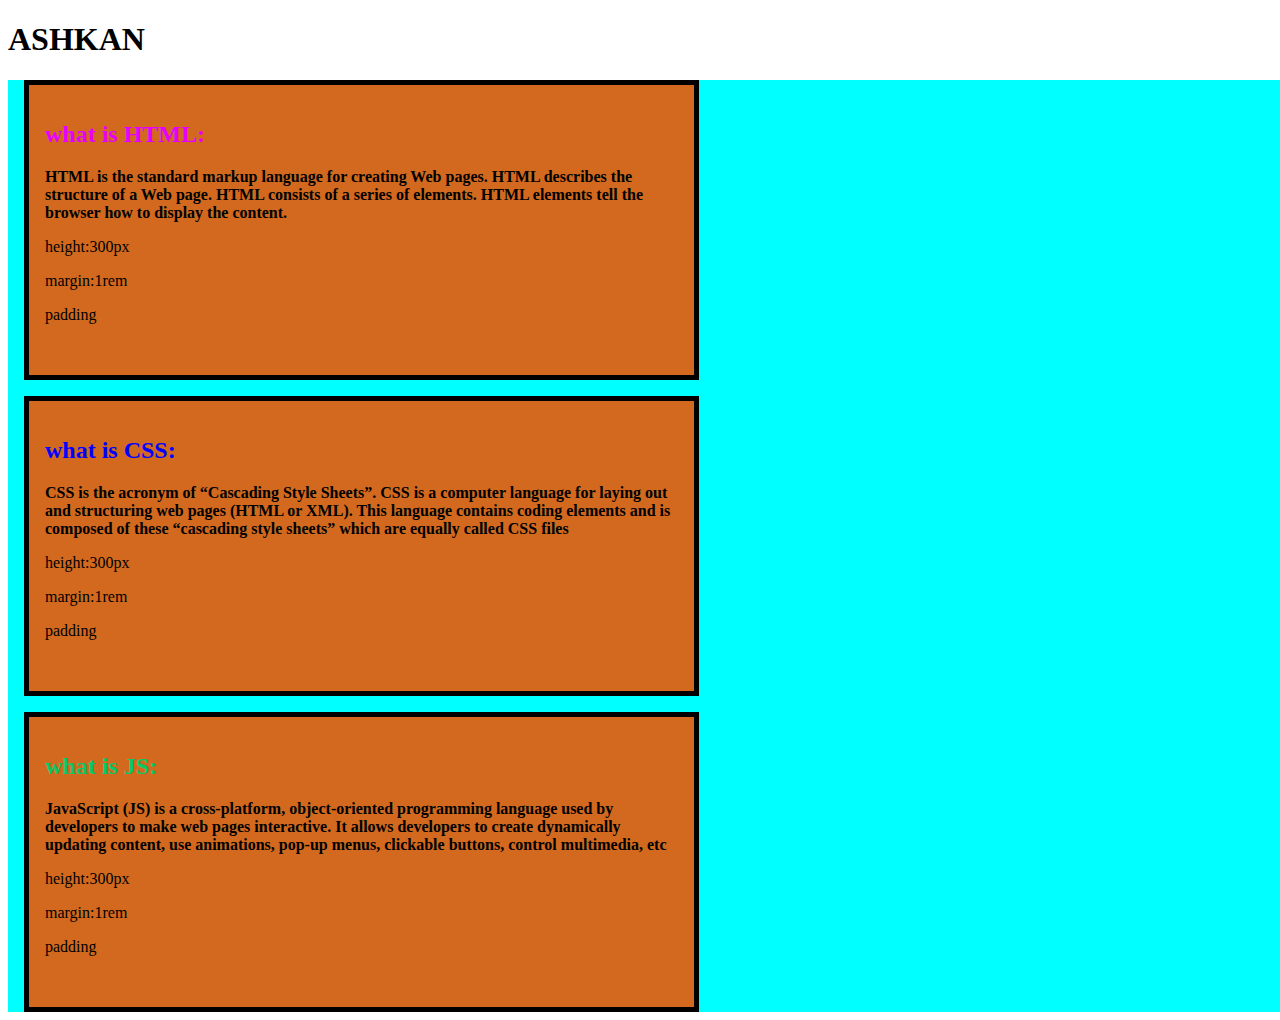
==== Index.html @ 7d00a2db "compeleted" ====
<!DOCTYPE html>
<html lang="en">
<head>
    <meta charset="UTF-8">
    <meta name="viewport" content="width=device-width, initial-scale=1.0">
    <title>assigment for CSS</title>
    <link rel="stylesheet" href="index.css">
</head>
<body>
    <h1>ASHKAN</h1>
    <div class="main-page">
        <div class="box first">
            <h2 id="h-1">what is HTML:</h2>
            <p id="p-1-1">HTML is the standard markup language for creating Web pages. HTML describes the structure of a Web page. HTML consists of a series of elements. HTML elements tell the browser how to display the content.</p>
            <p>height:300px</p>
            <p>margin:1rem</p>
            <p>padding</p>
        </div>
        <div class="box second">
            <h2 id="h-2">what is CSS:</h2>
            <p id="p-2-1">CSS is the acronym of “Cascading Style Sheets”. CSS is a computer language for laying out and structuring web pages (HTML or XML). This language contains coding elements and is composed of these “cascading style sheets” which are equally called CSS files </p>
            <p>height:300px</p>
            <p>margin:1rem</p>
            <p>padding</p>    
        </div>
        <div class="box third">
            <h2 id="h-3">what is JS:</h2>
            <p id="p-3-1"> JavaScript (JS) is a cross-platform, object-oriented programming language used by developers to make web pages interactive. It allows developers to create dynamically updating content, use animations, pop-up menus, clickable buttons, control multimedia, etc</p>
            <p>height:300px</p>
            <p>margin:1rem</p>
            <p>padding</p>
        </div>

    </div>
</body>
</html>
---- index.css ----
.main-page
{
    height: 932px;
    background-color: aqua;
    width: 150vh;
    
    
    
}
.box
{
    height: 300px;
    background-color: chocolate;
    margin: 1rem;
    padding: 1rem;
    border: 5px solid black;
    width: 50%;
    box-sizing: border-box;
}

#h-1
{
    color: rgb(230, 0, 255);
}

#h-2
{
    color: blue;
}

#h-3
{
    color: rgb(10, 199, 104);
}

#p-1-1
{
    font-weight: 700;
}

#p-2-1
{
    font-weight: 700;
}

#p-3-1
{
    font-weight: 700;
}
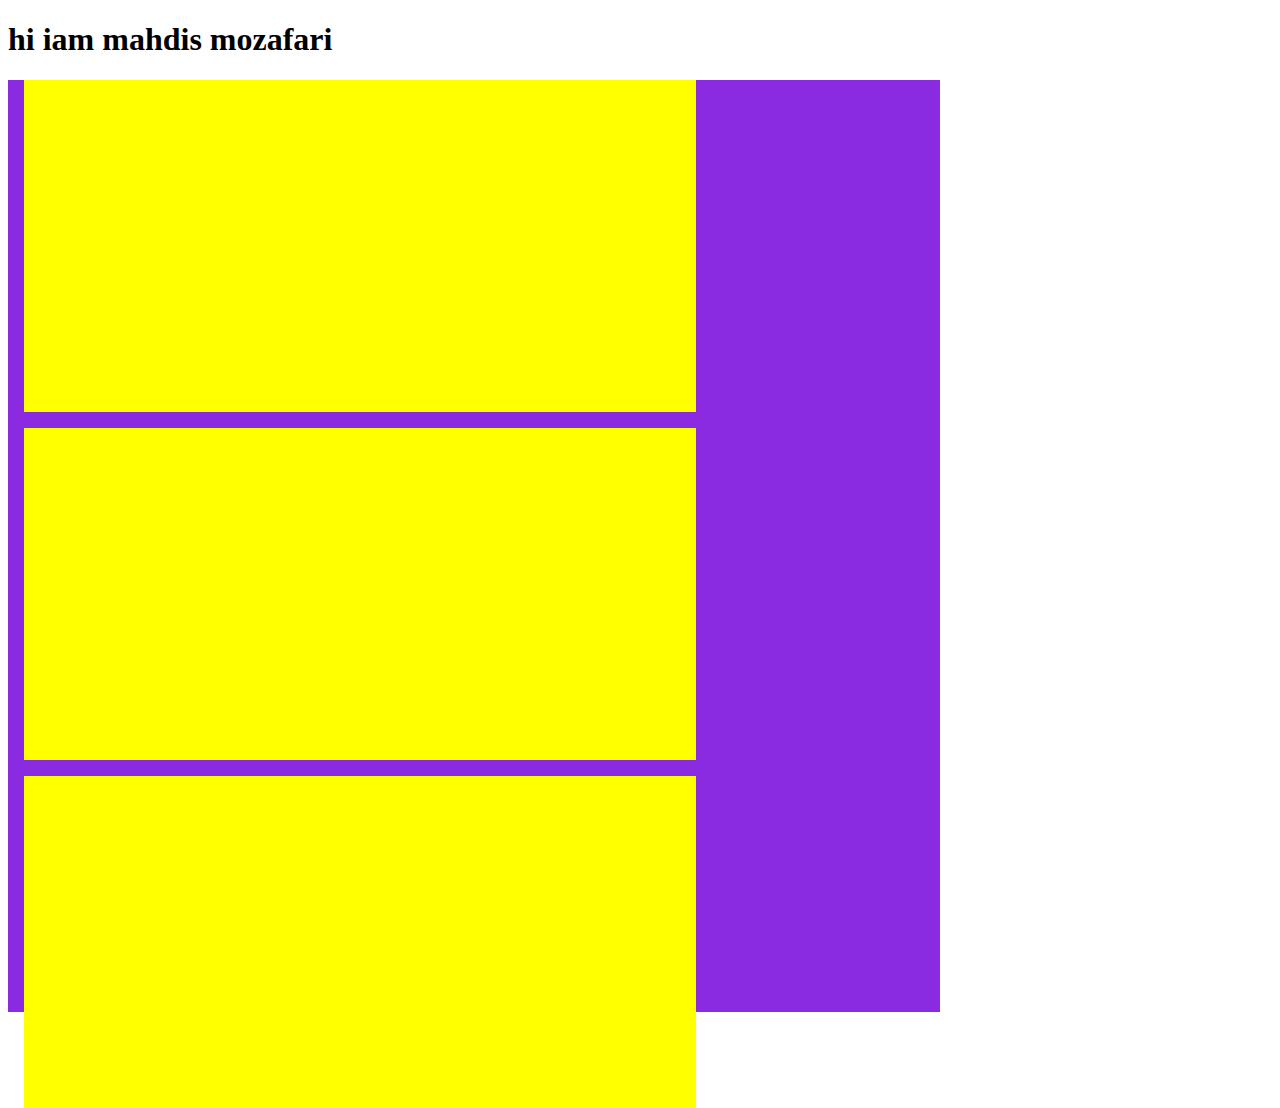
==== commit 9d77d01c: "Start coding" ====
--- a/Index.html
+++ b/Index.html
@@ -3,34 +3,15 @@
 <head>
     <meta charset="UTF-8">
     <meta name="viewport" content="width=device-width, initial-scale=1.0">
-    <title>assigment for CSS</title>
+    <title>Document</title>
     <link rel="stylesheet" href="index.css">
 </head>
 <body>
-    <h1>ASHKAN</h1>
-    <div class="main-page">
-        <div class="box first">
-            <h2 id="h-1">what is HTML:</h2>
-            <p id="p-1-1">HTML is the standard markup language for creating Web pages. HTML describes the structure of a Web page. HTML consists of a series of elements. HTML elements tell the browser how to display the content.</p>
-            <p>height:300px</p>
-            <p>margin:1rem</p>
-            <p>padding</p>
-        </div>
-        <div class="box second">
-            <h2 id="h-2">what is CSS:</h2>
-            <p id="p-2-1">CSS is the acronym of “Cascading Style Sheets”. CSS is a computer language for laying out and structuring web pages (HTML or XML). This language contains coding elements and is composed of these “cascading style sheets” which are equally called CSS files </p>
-            <p>height:300px</p>
-            <p>margin:1rem</p>
-            <p>padding</p>    
-        </div>
-        <div class="box third">
-            <h2 id="h-3">what is JS:</h2>
-            <p id="p-3-1"> JavaScript (JS) is a cross-platform, object-oriented programming language used by developers to make web pages interactive. It allows developers to create dynamically updating content, use animations, pop-up menus, clickable buttons, control multimedia, etc</p>
-            <p>height:300px</p>
-            <p>margin:1rem</p>
-            <p>padding</p>
-        </div>
-
+    <h1>hi iam mahdis mozafari</h1>
+    <div class="one">
+        <div class="box"></div>
+        <div class="box"></div>
+        <div class="box"> </div>
     </div>
 </body>
 </html>--- a/index.css
+++ b/index.css
@@ -1,49 +1,13 @@
-.main-page
-{
+.one{
+    width: 932px;
     height: 932px;
-    background-color: aqua;
-    width: 150vh;
-    
-    
-    
+    background-color: blueviolet;
 }
-.box
-{
+.box{
     height: 300px;
-    background-color: chocolate;
     margin: 1rem;
     padding: 1rem;
-    border: 5px solid black;
-    width: 50%;
-    box-sizing: border-box;
-}
-
-#h-1
-{
-    color: rgb(230, 0, 255);
-}
-
-#h-2
-{
-    color: blue;
-}
-
-#h-3
-{
-    color: rgb(10, 199, 104);
-}
-
-#p-1-1
-{
-    font-weight: 700;
-}
-
-#p-2-1
-{
-    font-weight: 700;
-}
-
-#p-3-1
-{
-    font-weight: 700;
+    border: 5px;
+    width: 50vw;
+    background-color: yellow;
 }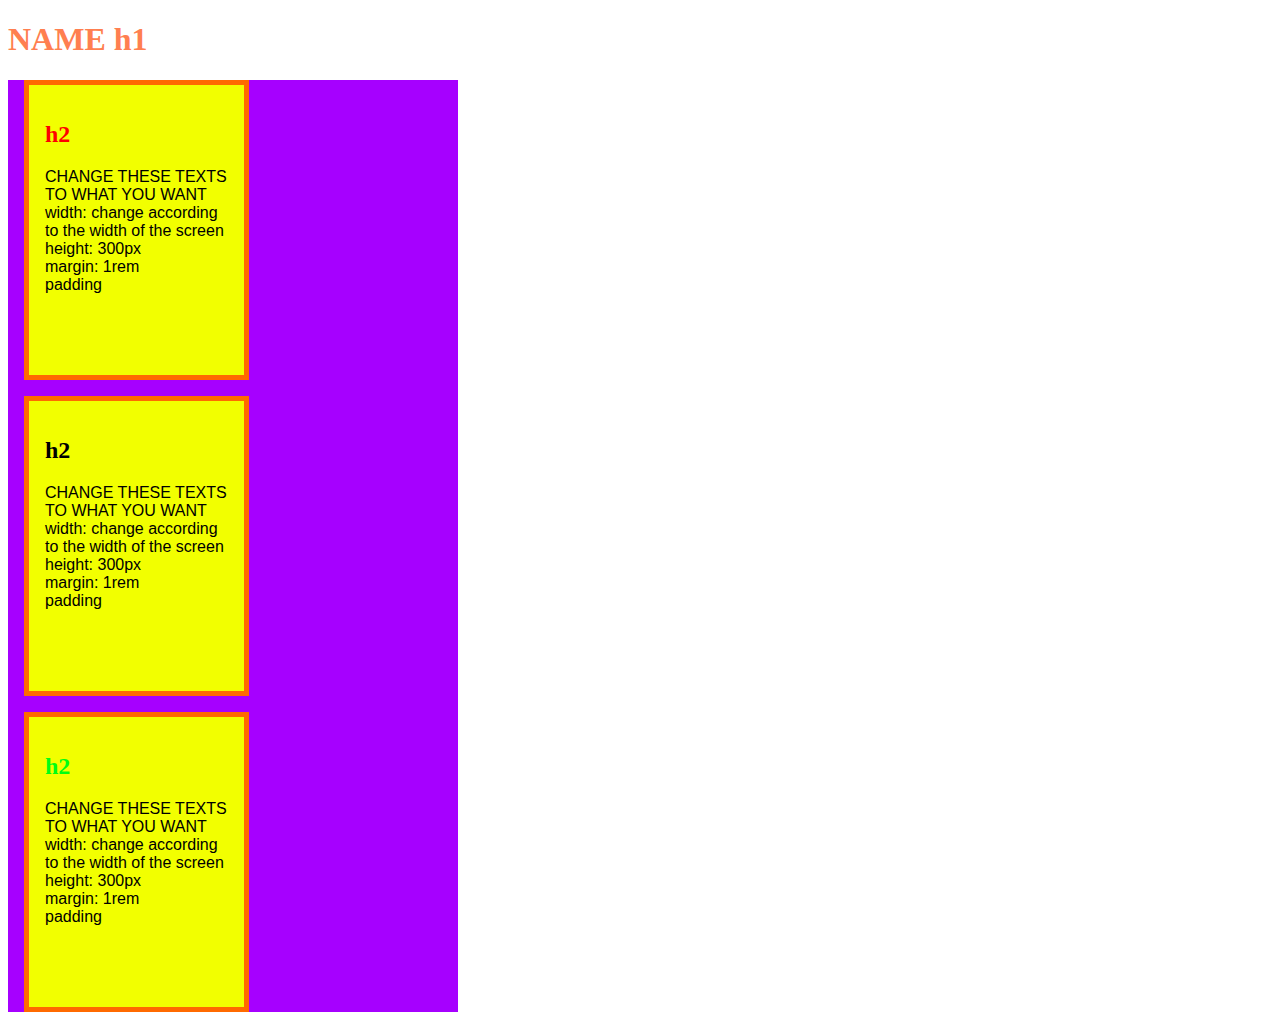
==== commit 1672a471: "Solution" ====
--- a/Index.html
+++ b/Index.html
@@ -4,14 +4,85 @@
     <meta charset="UTF-8">
     <meta name="viewport" content="width=device-width, initial-scale=1.0">
     <title>Document</title>
-    <link rel="stylesheet" href="index.css">
+    
+    <style>
+    @import url('https://fonts.googleapis.com/css2?family=Handjet:wght@300;400;500&display=swap');        
+        h1{
+            color: coral;
+        }
+        .parent{
+            background-color: #a600ff ;
+            width:50vh;
+            height: 932px;
+        }
+        .child{
+            background-color: #f2ff00;
+            width:50% ;
+            height:300px;
+            margin: 1rem ;
+            padding: 1rem;
+            box-sizing: border-box;
+            border: 5px rgb(255, 106, 0) solid;
+        }
+
+        p{
+            font-family: 'Gill Sans', 'Gill Sans MT', Calibri, 'Trebuchet MS', sans-serif;
+            font-weight:500 ;
+
+        }
+        #first{
+            color: red;
+        }
+        #second{
+            color: rgb(0, 255, 17);
+        }
+    </style>
 </head>
 <body>
-    <h1>hi iam mahdis mozafari</h1>
-    <div class="one">
-        <div class="box"></div>
-        <div class="box"></div>
-        <div class="box"> </div>
-    </div>
+<h1>NAME h1</h1>
+<section class="parent">
+    <section class="child">
+        <h2 id="first"> h2</h2>
+        <p>
+            CHANGE THESE TEXTS TO WHAT YOU WANT
+            <br>
+            width: change according to the width of the screen
+            <br>
+            height: 300px
+            <br>
+            margin: 1rem
+            <br>
+            padding
+        </p>
+    </section>
+    <section class="child">
+        <h2> h2</h2>
+        <p>
+            CHANGE THESE TEXTS TO WHAT YOU WANT
+            <br>
+            width: change according to the width of the screen
+            <br>
+            height: 300px
+            <br>
+            margin: 1rem
+            <br>
+            padding
+        </p>
+    </section>
+    <section class="child">
+        <h2 id="second"> h2</h2>
+        <p>
+            CHANGE THESE TEXTS TO WHAT YOU WANT
+            <br>
+            width: change according to the width of the screen
+            <br>
+            height: 300px
+            <br>
+            margin: 1rem
+            <br>
+            padding
+        </p>
+    </section>
+</section>
 </body>
 </html>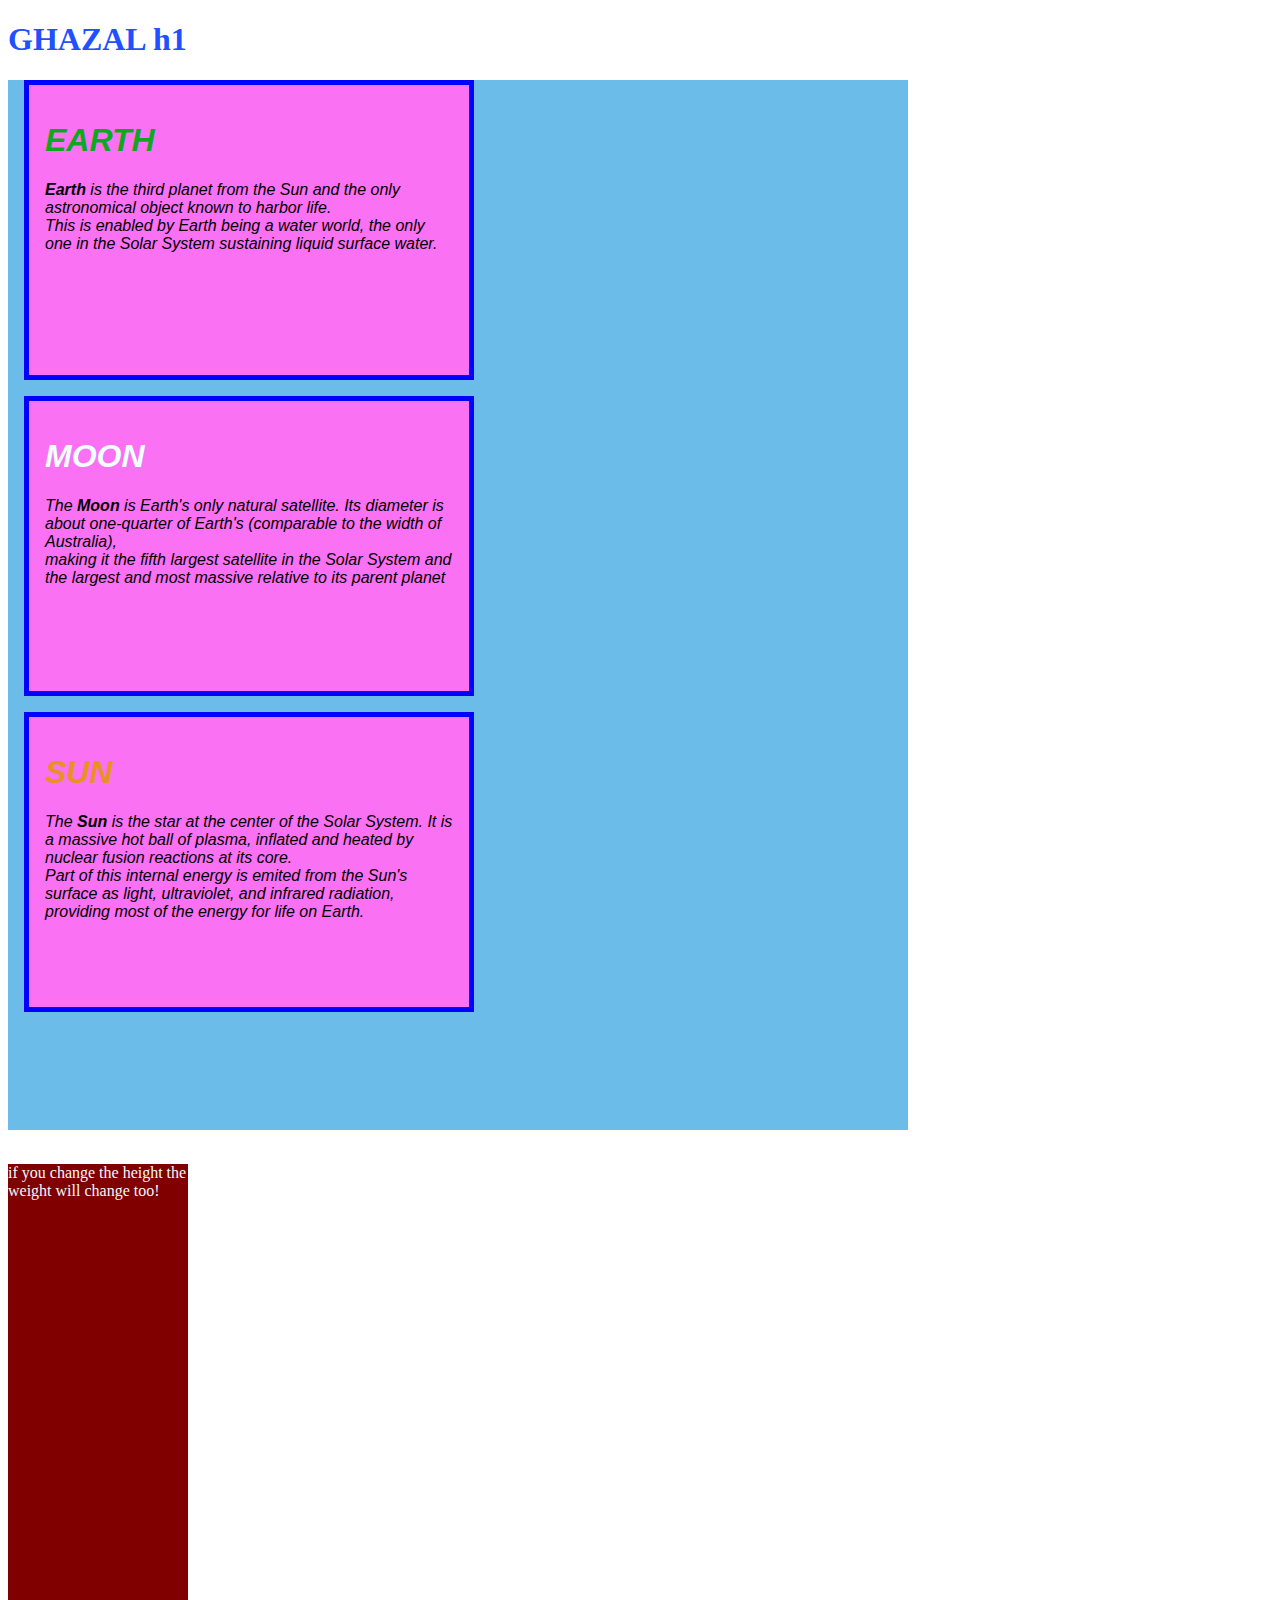
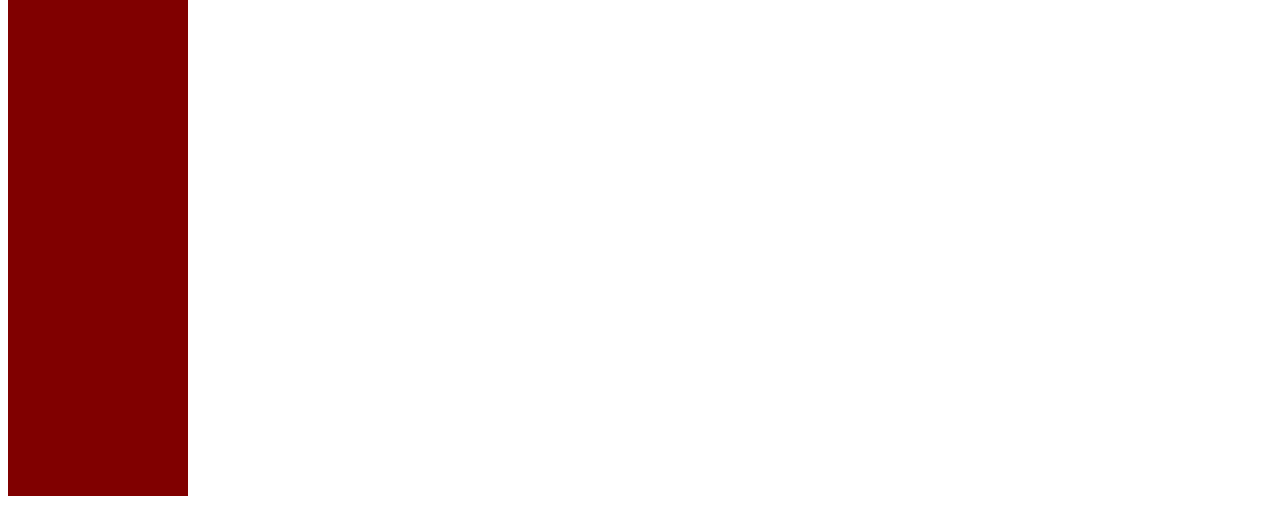
==== commit ca7aeb3e: "Merge 98d042ee6f08e94b12fef9a328ec1c93da0d760f into ca803f5a18e5a552d7d5d160be59d4fc71e945a1" ====
--- a/Index.html
+++ b/Index.html
@@ -4,85 +4,30 @@
     <meta charset="UTF-8">
     <meta name="viewport" content="width=device-width, initial-scale=1.0">
     <title>Document</title>
-    
-    <style>
-    @import url('https://fonts.googleapis.com/css2?family=Handjet:wght@300;400;500&display=swap');        
-        h1{
-            color: coral;
-        }
-        .parent{
-            background-color: #a600ff ;
-            width:50vh;
-            height: 932px;
-        }
-        .child{
-            background-color: #f2ff00;
-            width:50% ;
-            height:300px;
-            margin: 1rem ;
-            padding: 1rem;
-            box-sizing: border-box;
-            border: 5px rgb(255, 106, 0) solid;
-        }
-
-        p{
-            font-family: 'Gill Sans', 'Gill Sans MT', Calibri, 'Trebuchet MS', sans-serif;
-            font-weight:500 ;
-
-        }
-        #first{
-            color: red;
-        }
-        #second{
-            color: rgb(0, 255, 17);
-        }
-    </style>
+    <link rel="stylesheet" href="index.css">
 </head>
 <body>
-<h1>NAME h1</h1>
-<section class="parent">
-    <section class="child">
-        <h2 id="first"> h2</h2>
-        <p>
-            CHANGE THESE TEXTS TO WHAT YOU WANT
-            <br>
-            width: change according to the width of the screen
-            <br>
-            height: 300px
-            <br>
-            margin: 1rem
-            <br>
-            padding
-        </p>
+    <h1 id="name">GHAZAL h1</h1>
+    <section class="parent">
+<section class="boxone">
+    <h1 id="ear">EARTH</h1>
+    <p> <b>Earth</b> is the third planet from the Sun and the only astronomical object known to harbor life.<br>
+         This is enabled by Earth being a water world, the only one in the Solar System sustaining liquid surface water.</p>
+</section>
+<section class="boxtwo">
+    <h1 id="moo">MOON</h1>
+    <p>The <b>Moon</b> is Earth's only natural satellite. Its diameter is about one-quarter of Earth's (comparable to the width of Australia),<br>
+        making it the fifth largest satellite in the Solar System and the largest and most massive relative to its parent planet</p>
+</section>
+<section class="boxthree">
+    <h1 id="su">SUN</h1>
+    <p>The <b>Sun</b> is the star at the center of the Solar System. It is a massive hot ball of plasma, inflated and heated by nuclear fusion reactions at its core.<br>
+         Part of this internal energy is emited from the Sun's surface as light, ultraviolet, and infrared radiation, providing most of the energy for life on Earth.</p>
+</section>
     </section>
-    <section class="child">
-        <h2> h2</h2>
-        <p>
-            CHANGE THESE TEXTS TO WHAT YOU WANT
-            <br>
-            width: change according to the width of the screen
-            <br>
-            height: 300px
-            <br>
-            margin: 1rem
-            <br>
-            padding
-        </p>
+    <br>
+    <section>
+        <p class="try">if you change the height the weight will change too!</p>
     </section>
-    <section class="child">
-        <h2 id="second"> h2</h2>
-        <p>
-            CHANGE THESE TEXTS TO WHAT YOU WANT
-            <br>
-            width: change according to the width of the screen
-            <br>
-            height: 300px
-            <br>
-            margin: 1rem
-            <br>
-            padding
-        </p>
-    </section>
-</section>
 </body>
-</html>+</html>
--- a/index.css
+++ b/index.css
@@ -0,0 +1,63 @@
+@import url('https://fonts.googleapis.com/css2?family=Lora:ital@1&family=Noto+Serif&family=Qwitcher+Grypen:wght@700&display=swap');
+#name{
+    color: #2050ff;
+}
+b{
+    font-weight: bold;
+}
+#moo{
+    color: azure;
+}
+#ear{
+    color: rgb(12, 168, 33);
+}
+#su{
+    color: rgb(231, 146, 34);
+}
+.parent{
+    background-color: rgba(85, 177, 230, 0.863);
+    height: 1050px;
+    width: 900px;
+}
+.boxone{
+background-color: rgb(250, 113, 243);
+height: 300px;
+width: 50%;
+margin: 1rem;
+padding: 1rem;
+border: 5px blue solid;
+box-sizing: border-box;
+    font-family:Arial, Helvetica, sans-serif;
+    font-weight: 300;
+  font-style: italic;
+}
+.boxtwo{
+    background-color: rgb(250, 113, 243);
+height: 300px;
+width: 50%;
+margin: 1rem;
+padding: 1rem;
+border: 5px blue solid;
+box-sizing: border-box;
+font-family:Arial, Helvetica, sans-serif;
+    font-weight: 300;
+    font-style: italic;
+    }
+    .boxthree{
+        background-color: rgb(250, 113, 243);
+height: 300px;
+width: 50%;
+margin: 1rem;
+padding: 1rem;
+border: 5px blue solid;
+box-sizing: border-box;
+font-family:Arial, Helvetica, sans-serif;
+    font-weight: 300;
+    font-style: italic;
+        }
+        .try{
+            background-color: maroon;
+            color: aliceblue;
+            height: 932px;
+            width: 20vh;
+        }
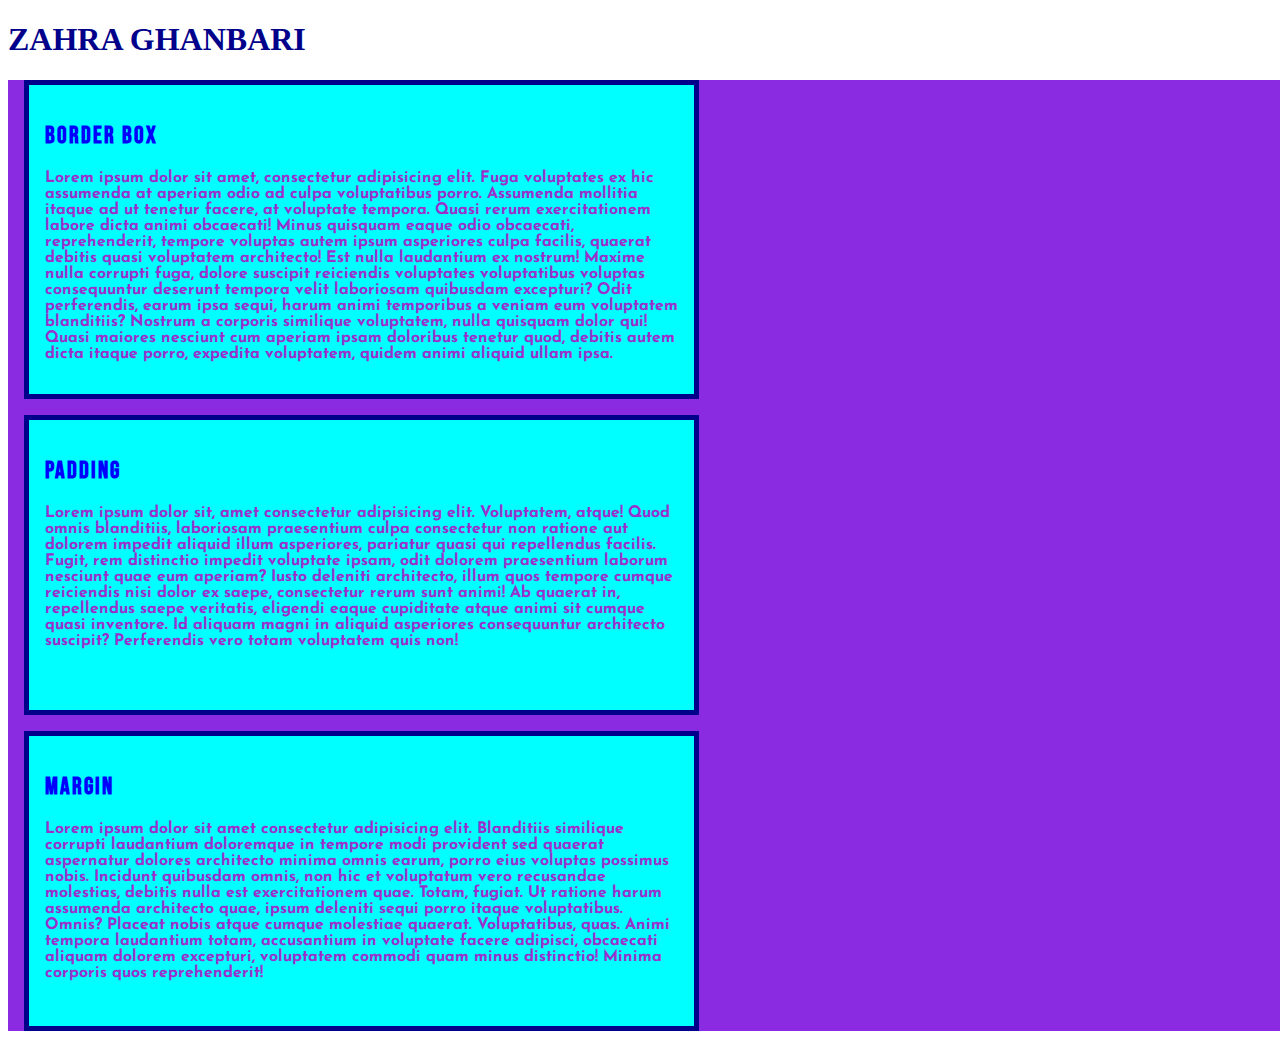
==== commit be125b91: "Merge 04cd4603ec2220a3340224fcbbb1846844cc694c into ca803f5a18e5a552d7d5d160be59d4fc71e945a1" ====
--- a/Index.html
+++ b/Index.html
@@ -7,27 +7,29 @@
     <link rel="stylesheet" href="index.css">
 </head>
 <body>
-    <h1 id="name">GHAZAL h1</h1>
-    <section class="parent">
-<section class="boxone">
-    <h1 id="ear">EARTH</h1>
-    <p> <b>Earth</b> is the third planet from the Sun and the only astronomical object known to harbor life.<br>
-         This is enabled by Earth being a water world, the only one in the Solar System sustaining liquid surface water.</p>
-</section>
-<section class="boxtwo">
-    <h1 id="moo">MOON</h1>
-    <p>The <b>Moon</b> is Earth's only natural satellite. Its diameter is about one-quarter of Earth's (comparable to the width of Australia),<br>
-        making it the fifth largest satellite in the Solar System and the largest and most massive relative to its parent planet</p>
-</section>
-<section class="boxthree">
-    <h1 id="su">SUN</h1>
-    <p>The <b>Sun</b> is the star at the center of the Solar System. It is a massive hot ball of plasma, inflated and heated by nuclear fusion reactions at its core.<br>
-         Part of this internal energy is emited from the Sun's surface as light, ultraviolet, and infrared radiation, providing most of the energy for life on Earth.</p>
-</section>
-    </section>
-    <br>
-    <section>
-        <p class="try">if you change the height the weight will change too!</p>
-    </section>
+    <h1 class="name">ZAHRA GHANBARI</h1>
+    <div class="purple">
+        <div class="boxone">
+            <h2>border box</h2>
+            <p>Lorem ipsum dolor sit amet, consectetur adipisicing elit. Fuga voluptates ex hic assumenda at aperiam odio ad culpa voluptatibus porro. Assumenda mollitia itaque ad ut tenetur facere, at voluptate tempora.
+            Quasi rerum exercitationem labore dicta animi obcaecati! Minus quisquam eaque odio obcaecati, reprehenderit, tempore voluptas autem ipsum asperiores culpa facilis, quaerat debitis quasi voluptatem architecto! Est nulla laudantium ex nostrum!
+            Maxime nulla corrupti fuga, dolore suscipit reiciendis voluptates voluptatibus voluptas consequuntur deserunt tempora velit laboriosam quibusdam excepturi? Odit perferendis, earum ipsa sequi, harum animi temporibus a veniam eum voluptatem blanditiis?
+            Nostrum a corporis similique voluptatem, nulla quisquam dolor qui! Quasi maiores nesciunt cum aperiam ipsam doloribus tenetur quod, debitis autem dicta itaque porro, expedita voluptatem, quidem animi aliquid ullam ipsa.</p>
+        </div>
+        <div class="boxtwo">
+            <h2>padding</h2>
+            <p>Lorem ipsum dolor sit, amet consectetur adipisicing elit. Voluptatem, atque! Quod omnis blanditiis, laboriosam praesentium culpa consectetur non ratione aut dolorem impedit aliquid illum asperiores, pariatur quasi qui repellendus facilis.
+            Fugit, rem distinctio impedit voluptate ipsam, odit dolorem praesentium laborum nesciunt quae eum aperiam? Iusto deleniti architecto, illum quos tempore cumque reiciendis nisi dolor ex saepe, consectetur rerum sunt animi!
+            Ab quaerat in, repellendus saepe veritatis, eligendi eaque cupiditate atque animi sit cumque quasi inventore. Id aliquam magni in aliquid asperiores consequuntur architecto suscipit? Perferendis vero totam voluptatem quis non!</p>
+        </div>
+        <div class="boxthree">
+            <h2>margin</h2>
+            <p>Lorem ipsum dolor sit amet consectetur adipisicing elit. Blanditiis similique corrupti laudantium doloremque in tempore modi provident sed quaerat aspernatur dolores architecto minima omnis earum, porro eius voluptas possimus nobis.
+            Incidunt quibusdam omnis, non hic et voluptatum vero recusandae molestias, debitis nulla est exercitationem quae. Totam, fugiat. Ut ratione harum assumenda architecto quae, ipsum deleniti sequi porro itaque voluptatibus. Omnis?
+            Placeat nobis atque cumque molestiae quaerat. Voluptatibus, quas. Animi tempora laudantium totam, accusantium in voluptate facere adipisci, obcaecati aliquam dolorem excepturi, voluptatem commodi quam minus distinctio! Minima corporis quos reprehenderit!</p>
+        </div>
+
+    </div>
+
 </body>
-</html>
+</html>--- a/index.css
+++ b/index.css
@@ -1,63 +1,50 @@
-@import url('https://fonts.googleapis.com/css2?family=Lora:ital@1&family=Noto+Serif&family=Qwitcher+Grypen:wght@700&display=swap');
-#name{
-    color: #2050ff;
-}
-b{
-    font-weight: bold;
-}
-#moo{
-    color: azure;
-}
-#ear{
-    color: rgb(12, 168, 33);
-}
-#su{
-    color: rgb(231, 146, 34);
-}
-.parent{
-    background-color: rgba(85, 177, 230, 0.863);
-    height: 1050px;
-    width: 900px;
-}
-.boxone{
-background-color: rgb(250, 113, 243);
-height: 300px;
-width: 50%;
-margin: 1rem;
-padding: 1rem;
-border: 5px blue solid;
-box-sizing: border-box;
-    font-family:Arial, Helvetica, sans-serif;
-    font-weight: 300;
-  font-style: italic;
-}
-.boxtwo{
-    background-color: rgb(250, 113, 243);
-height: 300px;
-width: 50%;
-margin: 1rem;
-padding: 1rem;
-border: 5px blue solid;
-box-sizing: border-box;
-font-family:Arial, Helvetica, sans-serif;
-    font-weight: 300;
-    font-style: italic;
-    }
-    .boxthree{
-        background-color: rgb(250, 113, 243);
-height: 300px;
-width: 50%;
-margin: 1rem;
-padding: 1rem;
-border: 5px blue solid;
-box-sizing: border-box;
-font-family:Arial, Helvetica, sans-serif;
-    font-weight: 300;
-    font-style: italic;
-        }
-        .try{
-            background-color: maroon;
-            color: aliceblue;
-            height: 932px;
-            width: 20vh;
-        }
+
+  @import url('https://fonts.googleapis.com/css2?family=Josefin+Sans:ital,wght@0,200;1,300;1,700&display=swap');
+  
+  @import url('https://fonts.googleapis.com/css2?family=Bebas+Neue&family=Josefin+Sans:ital,wght@0,200;1,300;1,700&display=swap');
+*{
+    box-sizing: border-box;
+}
+.name{
+    color: darkblue;
+}
+.purple{
+    width:150vh;
+    min-height: 932px;
+    background-color: blueviolet;
+}
+.boxone{
+min-height: 300px;
+max-width: 50%;
+margin: 1rem;
+padding: 1rem;
+border: 5px solid darkblue;
+background-color: aqua;
+}
+.boxtwo{
+    min-height: 300px;
+    max-width: 50%;
+    margin: 1rem;
+    padding: 1rem;
+    border: 5px solid darkblue;
+    background-color: aqua;
+}
+.boxthree{
+    min-height: 300px;
+    max-width: 50%;
+    margin: 1rem;
+    padding: 1rem;
+    border: 5px solid darkblue;
+    background-color: aqua;
+}
+h2{
+    color: blue;
+    font-family: 'Bebas Neue', sans-serif;
+    letter-spacing: 2px;
+}
+ div p{
+    color: darkorchid;
+    font-family: 'Josefin Sans', sans-serif;
+    font-weight: 700;
+    text-align: left;
+ }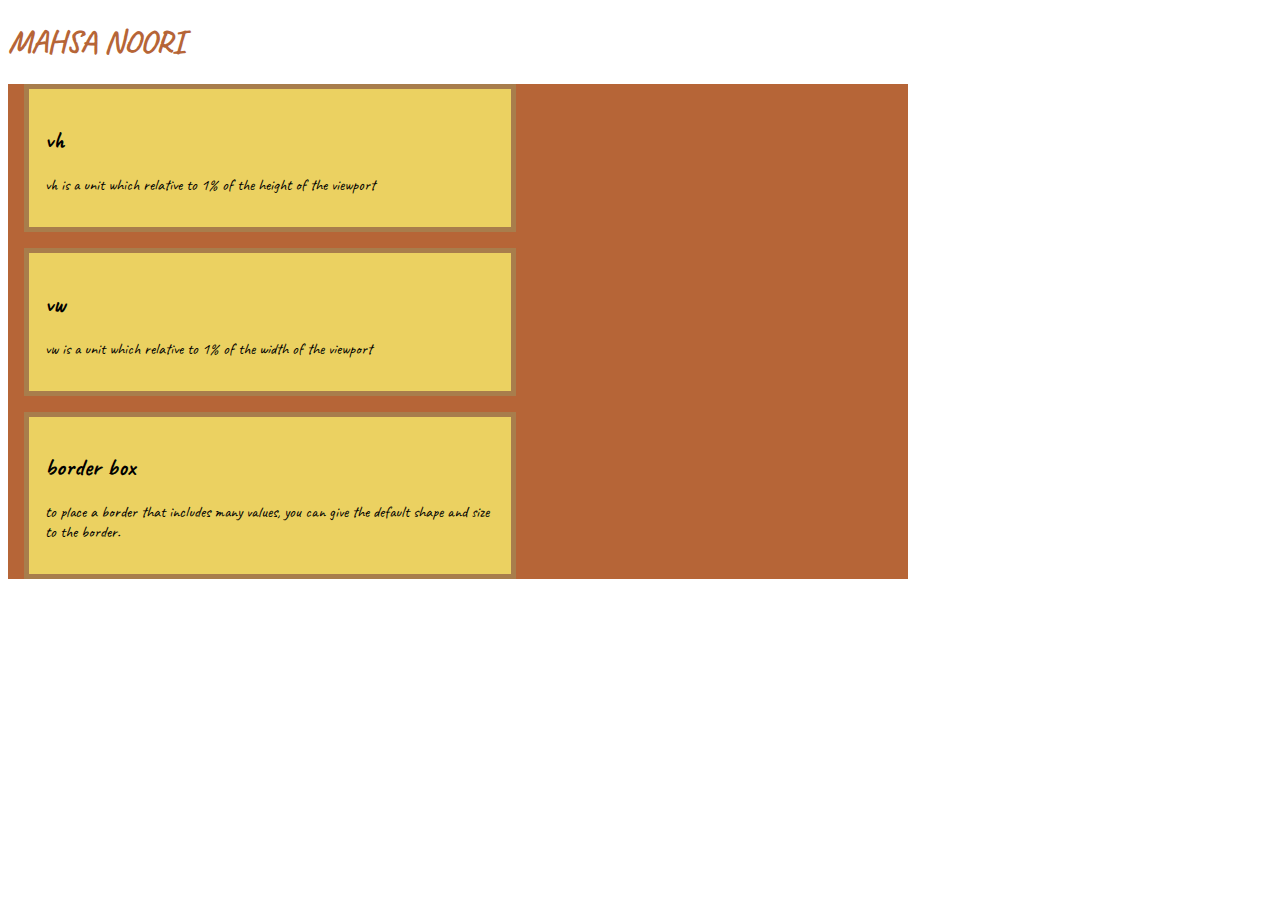
==== commit 54e10014: "Merge 2083587524724a52ae244efbdff9e34858eacbf2 into ca803f5a18e5a552d7d5d160be59d4fc71e945a1" ====
--- a/Index.html
+++ b/Index.html
@@ -1,35 +1,34 @@
 <!DOCTYPE html>
 <html lang="en">
-<head>
-    <meta charset="UTF-8">
-    <meta name="viewport" content="width=device-width, initial-scale=1.0">
+  <head>
+    <meta charset="UTF-8" />
+    <meta name="viewport" content="width=device-width, initial-scale=1.0" />
     <title>Document</title>
-    <link rel="stylesheet" href="index.css">
-</head>
-<body>
-    <h1 class="name">ZAHRA GHANBARI</h1>
-    <div class="purple">
-        <div class="boxone">
-            <h2>border box</h2>
-            <p>Lorem ipsum dolor sit amet, consectetur adipisicing elit. Fuga voluptates ex hic assumenda at aperiam odio ad culpa voluptatibus porro. Assumenda mollitia itaque ad ut tenetur facere, at voluptate tempora.
-            Quasi rerum exercitationem labore dicta animi obcaecati! Minus quisquam eaque odio obcaecati, reprehenderit, tempore voluptas autem ipsum asperiores culpa facilis, quaerat debitis quasi voluptatem architecto! Est nulla laudantium ex nostrum!
-            Maxime nulla corrupti fuga, dolore suscipit reiciendis voluptates voluptatibus voluptas consequuntur deserunt tempora velit laboriosam quibusdam excepturi? Odit perferendis, earum ipsa sequi, harum animi temporibus a veniam eum voluptatem blanditiis?
-            Nostrum a corporis similique voluptatem, nulla quisquam dolor qui! Quasi maiores nesciunt cum aperiam ipsam doloribus tenetur quod, debitis autem dicta itaque porro, expedita voluptatem, quidem animi aliquid ullam ipsa.</p>
-        </div>
-        <div class="boxtwo">
-            <h2>padding</h2>
-            <p>Lorem ipsum dolor sit, amet consectetur adipisicing elit. Voluptatem, atque! Quod omnis blanditiis, laboriosam praesentium culpa consectetur non ratione aut dolorem impedit aliquid illum asperiores, pariatur quasi qui repellendus facilis.
-            Fugit, rem distinctio impedit voluptate ipsam, odit dolorem praesentium laborum nesciunt quae eum aperiam? Iusto deleniti architecto, illum quos tempore cumque reiciendis nisi dolor ex saepe, consectetur rerum sunt animi!
-            Ab quaerat in, repellendus saepe veritatis, eligendi eaque cupiditate atque animi sit cumque quasi inventore. Id aliquam magni in aliquid asperiores consequuntur architecto suscipit? Perferendis vero totam voluptatem quis non!</p>
-        </div>
-        <div class="boxthree">
-            <h2>margin</h2>
-            <p>Lorem ipsum dolor sit amet consectetur adipisicing elit. Blanditiis similique corrupti laudantium doloremque in tempore modi provident sed quaerat aspernatur dolores architecto minima omnis earum, porro eius voluptas possimus nobis.
-            Incidunt quibusdam omnis, non hic et voluptatum vero recusandae molestias, debitis nulla est exercitationem quae. Totam, fugiat. Ut ratione harum assumenda architecto quae, ipsum deleniti sequi porro itaque voluptatibus. Omnis?
-            Placeat nobis atque cumque molestiae quaerat. Voluptatibus, quas. Animi tempora laudantium totam, accusantium in voluptate facere adipisci, obcaecati aliquam dolorem excepturi, voluptatem commodi quam minus distinctio! Minima corporis quos reprehenderit!</p>
-        </div>
-
-    </div>
-
-</body>
-</html>+    <link rel="stylesheet" href="./index.css" />
+    <link rel="preconnect" href="https://fonts.googleapis.com" />
+    <link rel="preconnect" href="https://fonts.gstatic.com" crossorigin />
+    <link href="https://fonts.googleapis.com/css2?family=Caveat&display=swap" rel="stylesheet"/>
+  </head>
+  <body>
+    <header>
+      <h1 class="h1">MAHSA NOORI</h1>
+    </header>
+    <main>
+      <div>
+        <h2 class="h2">vh</h2>
+        <p>vh is a unit which relative to 1% of the height of the viewport</p>
+      </div>
+      <div>
+        <h2 class="h2a">vw</h2>
+        <p>vw is a unit which relative to 1% of the width of the viewport</p>
+      </div>
+      <div>
+        <h2 class="h2b">border box</h2>
+        <p>
+          to place a border that includes many values, you can give the default
+          shape and size to the border.
+        </p>
+      </div>
+    </main>
+  </body>
+</html>
--- a/index.css
+++ b/index.css
@@ -1,50 +1,20 @@
+.h1 {
+    font-family: 'Caveat', cursive;
+    color: rgb(182, 101, 55);
+}
 
-  @import url('https://fonts.googleapis.com/css2?family=Josefin+Sans:ital,wght@0,200;1,300;1,700&display=swap');
-  
-  @import url('https://fonts.googleapis.com/css2?family=Bebas+Neue&family=Josefin+Sans:ital,wght@0,200;1,300;1,700&display=swap');
-*{
-    box-sizing: border-box;
+main {
+    max-height: 932px;
+    max-width: 100vh;
+    background-color: rgb(182, 101, 55);
 }
-.name{
-    color: darkblue;
-}
-.purple{
-    width:150vh;
-    min-height: 932px;
-    background-color: blueviolet;
-}
-.boxone{
-min-height: 300px;
+
+div {
+font-family: 'Caveat', cursive;
+max-height: 300px;
 max-width: 50%;
+border: 5px solid rgb(168, 125, 76);
 margin: 1rem;
 padding: 1rem;
-border: 5px solid darkblue;
-background-color: aqua;
-}
-.boxtwo{
-    min-height: 300px;
-    max-width: 50%;
-    margin: 1rem;
-    padding: 1rem;
-    border: 5px solid darkblue;
-    background-color: aqua;
-}
-.boxthree{
-    min-height: 300px;
-    max-width: 50%;
-    margin: 1rem;
-    padding: 1rem;
-    border: 5px solid darkblue;
-    background-color: aqua;
-}
-h2{
-    color: blue;
-    font-family: 'Bebas Neue', sans-serif;
-    letter-spacing: 2px;
-}
- div p{
-    color: darkorchid;
-    font-family: 'Josefin Sans', sans-serif;
-    font-weight: 700;
-    text-align: left;
- }+background-color: rgb(235, 209, 97);
+}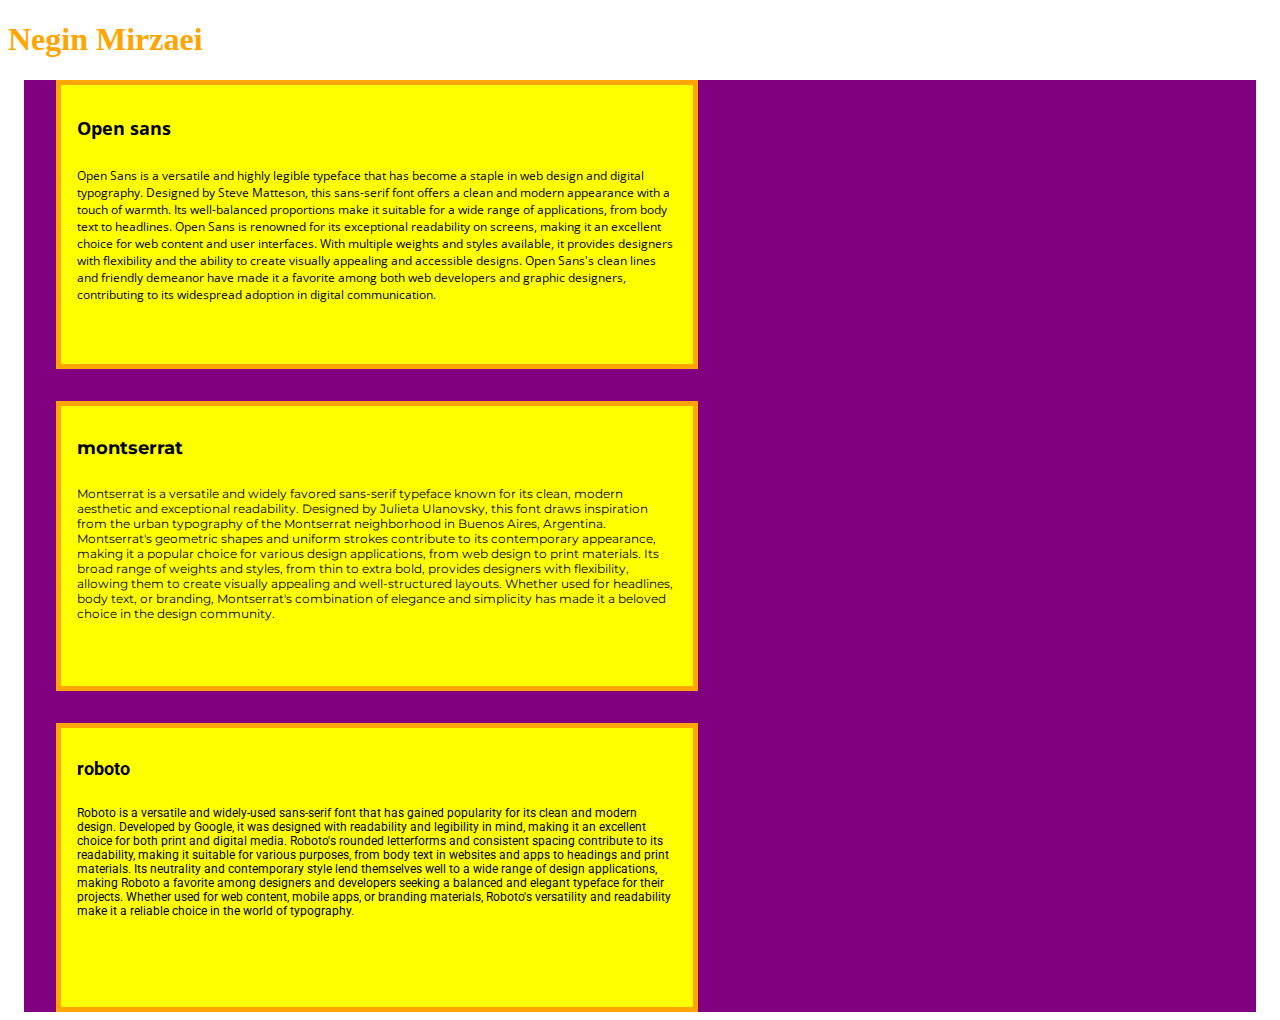
==== commit 697dd6ca: "Merge 3110bcd8dc4a46cc8aa6d3d8d6809906c69a4739 into ca803f5a18e5a552d7d5d160be59d4fc71e945a1" ====
--- a/Index.html
+++ b/Index.html
@@ -1,34 +1,32 @@
 <!DOCTYPE html>
 <html lang="en">
-  <head>
-    <meta charset="UTF-8" />
-    <meta name="viewport" content="width=device-width, initial-scale=1.0" />
+<head>
+    <meta charset="UTF-8">
+    <meta name="viewport" content="width=device-width, initial-scale=1.0">
     <title>Document</title>
-    <link rel="stylesheet" href="./index.css" />
-    <link rel="preconnect" href="https://fonts.googleapis.com" />
-    <link rel="preconnect" href="https://fonts.gstatic.com" crossorigin />
-    <link href="https://fonts.googleapis.com/css2?family=Caveat&display=swap" rel="stylesheet"/>
-  </head>
-  <body>
-    <header>
-      <h1 class="h1">MAHSA NOORI</h1>
-    </header>
-    <main>
-      <div>
-        <h2 class="h2">vh</h2>
-        <p>vh is a unit which relative to 1% of the height of the viewport</p>
-      </div>
-      <div>
-        <h2 class="h2a">vw</h2>
-        <p>vw is a unit which relative to 1% of the width of the viewport</p>
-      </div>
-      <div>
-        <h2 class="h2b">border box</h2>
-        <p>
-          to place a border that includes many values, you can give the default
-          shape and size to the border.
-        </p>
-      </div>
-    </main>
-  </body>
+    <link rel="stylesheet" href="index.css">
+    <!-- Font 1: Open Sans -->
+    <link rel="stylesheet" href="https://fonts.googleapis.com/css2?family=Open+Sans&display=swap">
+    <!-- Font 2: Montserrat -->
+    <link rel="stylesheet" href="https://fonts.googleapis.com/css2?family=Montserrat&display=swap">
+    <!-- Font 3: Roboto -->
+    <link rel="stylesheet" href="https://fonts.googleapis.com/css2?family=Roboto&display=swap">
+</head>
+<body class="body">
+    <h1 id="name">Negin Mirzaei</h1>
+    <div class="box font">
+        <div class="box1 opensans">
+            <h2>Open sans</h2>
+            <p>Open Sans is a versatile and highly legible typeface that has become a staple in web design and digital typography. Designed by Steve Matteson, this sans-serif font offers a clean and modern appearance with a touch of warmth. Its well-balanced proportions make it suitable for a wide range of applications, from body text to headlines. Open Sans is renowned for its exceptional readability on screens, making it an excellent choice for web content and user interfaces. With multiple weights and styles available, it provides designers with flexibility and the ability to create visually appealing and accessible designs. Open Sans's clean lines and friendly demeanor have made it a favorite among both web developers and graphic designers, contributing to its widespread adoption in digital communication.</p>
+        </div>
+        <div class="box2 montserrat">
+            <h2>montserrat</h2>
+            <p>Montserrat is a versatile and widely favored sans-serif typeface known for its clean, modern aesthetic and exceptional readability. Designed by Julieta Ulanovsky, this font draws inspiration from the urban typography of the Montserrat neighborhood in Buenos Aires, Argentina. Montserrat's geometric shapes and uniform strokes contribute to its contemporary appearance, making it a popular choice for various design applications, from web design to print materials. Its broad range of weights and styles, from thin to extra bold, provides designers with flexibility, allowing them to create visually appealing and well-structured layouts. Whether used for headlines, body text, or branding, Montserrat's combination of elegance and simplicity has made it a beloved choice in the design community.</p>
+        </div>
+        <div class="box3 roboto">
+            <h2>roboto</h2>
+            <p>Roboto is a versatile and widely-used sans-serif font that has gained popularity for its clean and modern design. Developed by Google, it was designed with readability and legibility in mind, making it an excellent choice for both print and digital media. Roboto's rounded letterforms and consistent spacing contribute to its readability, making it suitable for various purposes, from body text in websites and apps to headings and print materials. Its neutrality and contemporary style lend themselves well to a wide range of design applications, making Roboto a favorite among designers and developers seeking a balanced and elegant typeface for their projects. Whether used for web content, mobile apps, or branding materials, Roboto's versatility and readability make it a reliable choice in the world of typography.</p>
+        </div>
+    </div>
+</body>
 </html>
--- a/index.css
+++ b/index.css
@@ -1,20 +1,57 @@
-.h1 {
-    font-family: 'Caveat', cursive;
-    color: rgb(182, 101, 55);
+.body {
+    background-color: white;
+}
+#name {
+    color: orange;
+}
+.box {
+    background-color: purple;
+    height: 932px;
+    width: auto;
+    margin:  0 1rem 0 1rem;
+    padding: 0 1rem 0 1rem;
+    display: flex;
+    flex-direction: column;
+    
+    
+}
+.box1, .box2, .box3  {
+    background-color: yellow;
+    height: 300px;
+    width: 50% ;
+    margin: 1rem ;
+    padding: 1rem ;
+    border: 5px solid orange;
+    display: flex;
+    flex-direction: column;
+}
+/* Font 1: Open Sans */
+@import url('https://fonts.googleapis.com/css2?family=Open+Sans&display=swap');
+.opensans {
+    font-family: 'Open Sans', sans-serif;
+    font-size: 12px;
+}
+/* Font 2: Montserrat */
+@import url('https://fonts.googleapis.com/css2?family=Montserrat&display=swap');
+.montserrat {
+    font-family: 'Montserrat', sans-serif;
+    font-size: 12px;
+}
+/* Font 3: Roboto */
+@import url('https://fonts.googleapis.com/css2?family=Roboto&display=swap');
+.roboto {
+    font-family: 'Roboto', sans-serif;
+    font-size: 12px;
 }
 
-main {
-    max-height: 932px;
-    max-width: 100vh;
-    background-color: rgb(182, 101, 55);
+/* Additional styling for the container */
+.font {
+    text-align: left;
+    padding: 0 1rem;
 }
-
-div {
-font-family: 'Caveat', cursive;
-max-height: 300px;
-max-width: 50%;
-border: 5px solid rgb(168, 125, 76);
-margin: 1rem;
-padding: 1rem;
-background-color: rgb(235, 209, 97);
+.box1 {
+margin: 0 1rem 1rem 1rem;
+}
+.box3 {
+    margin: 1rem 1rem 0 1rem;
 }